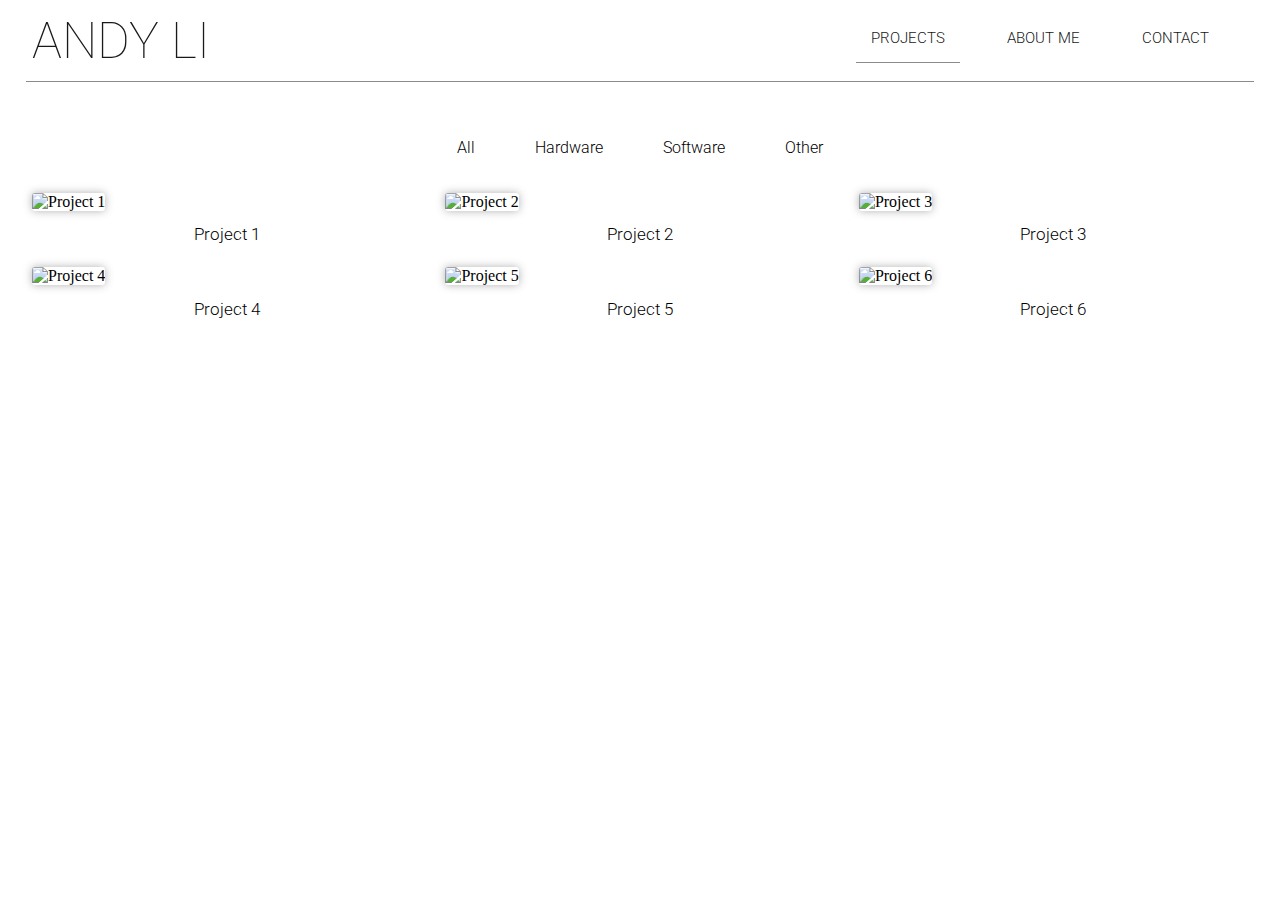
==== index.html @ c4906698 "commit on main" ====
<!DOCTYPE html>
<html>
<head>
    <title>Andy's Projects</title>
    <meta charset="utf-8">
    <link rel="preconnect" href="https://fonts.googleapis.com">
    <link rel="preconnect" href="https://fonts.gstatic.com" crossorigin>
    <link href="https://fonts.googleapis.com/css2?family=Roboto:ital,wght@0,100;0,300;0,400;0,500;0,700;1,100;1,300;1,400;1,500;1,700&display=swap" rel="stylesheet">
    <meta name="viewport" content="width=device-width, initial-scale=1.0">
    <link rel="stylesheet" href="style.css">
</head>

<body>
    <div class="topbar">
        <header class="topbar2">
            <h1 class="name">ANDY LI<h1>
            <nav class="navbar">
                <ul>
                    <li><a href="contact.html">CONTACT</a></li>
                    <li><a href="aboutme.html">ABOUT ME</a></li>
                    <li><a href="index.html" class="active">PROJECTS</a></li>
                </ul>
            </nav>
        </header>
        <div class="line"></div>
    </div>

    <div class="buttons">
        <button onclick="filterGallery('all')">All</button>
        <button onclick="filterGallery('hardware')">Hardware</button>
        <button onclick="filterGallery('software')">Software</button>
        <button onclick="filterGallery('other')">Other</button>
    </div>

    <div class="gallery">
        <div class="project hardware show">
            <a href="projects/project1/about.html">
                <img src="images/project1.png" alt="Project 1">
                <p>Project 1</p>
            </a>
        </div>
        <div class="project software show">
            <a href="projects/project2/about.html">
                <img src="images/project2.png" alt="Project 2">
                <p>Project 2</p>
            </a>
        </div>
        <div class="project both show">
            <a href="projects/project3/about.html">
                <img src="images/project3.png" alt="Project 3">
                <p>Project 3</p>
            </a>
        </div>
        <div class="project other show">
            <a href="projects/project4/about.html">
                <img src="images/project4.png" alt="Project 4">
                <p>Project 4</p>
            </a>
        </div>
        <div class="project hardware show">
            <a href="projects/project5/about.html">
                <img src="images/project5.png" alt="Project 5">
                <p>Project 5</p>
            </a>
        </div>
        <div class="project software show">
            <a href="projects/project6/about.html">
                <img src="images/project6.png" alt="Project 6">
                <p>Project 6</p>
            </a>
        </div>
    </div>

    <script src="js/custom.js"></script>
</body>
</html>
---- style.css ----
html, body {
    margin: 0;
    padding: 0;
}

.suboption {
    display: flex;
    align-items: center;
    padding: 2% 0;
}
.suboption a {
    color: black;
    font-family: "Roboto", sans-serif;
    font-weight: 100;
    font-style: normal;
    font-size: 25px;
    text-decoration: none;
    padding: 0vw 1vw;
    align-items: center;
    display: flex;
    transition: transform 0.3s;
}
.suboption img {
    display: block;
    width: calc(1vw + 50px);
}

.suboption p {
    margin-left: 1vw;
}

.suboption a:hover{
    transform: scale(1.03);
}

.options {
    padding: 0% 2%;
    margin-top: 10%;
}

.paragraph {
    font-size: 17px;
    font-family: "Roboto", sans-serif;
    font-weight: 300;
    font-style: normal;
    width: 50vw;
    margin-bottom: 30px;
    margin-top: -5px;
}

.aboutmain {
    padding: 0% 1.5%;
    display: flex;
    flex-direction: column;
    align-items: center;
}

.aboutfull {
    margin-top: 10%;
    display: flex;
}

.aboutfull img {
    width: 40vw;
    height: 100%;
    box-shadow: 0 0 0.2em 0 rgba(0,0,0,0.45);
    border-radius: 0.2em;
}

.resume a{
    color: black;
    text-decoration: none;
    text-align: center;
    padding: 1em;
    font-size: 17px;
    font-family: "Roboto", sans-serif;
    font-weight: 300;
    font-style: normal;
    transition: box-shadow 0.3s;
}
.resume a:hover{
    box-shadow: 0 0 0.4em 0 rgba(0,0,0,0.5);
    border-radius: 0.5em;
    transform: scale(1.05);
}


.name {
    position: relative;
    font-size: 50px;
    font-family: "Roboto", sans-serif;
    font-weight: 100;
    font-style: normal;
    transform: translateY(30px);
}

.topbar {
    background-color: white;
    width: 100%;
    position: fixed;
    top: 0;
    left: 0;
    padding: 0;
    opacity: 90%;
    z-index: 1000;
    transform: translateY(-60px);
}

.topbar2 {
    display: flex;
    justify-content: space-between;
    align-items: center;
    padding: 0.5em 2.5vw;
    width: 100%;
}

.line {
    position: fixed;
    width: 96%;
    height: 1px;
    background-color: rgb(128, 128, 128);
    left: 2%;
    margin-left: auto;
}

.navbar {
    margin-right: 8vh;
    transform: translateY(30px);

}

.navbar ul{
    list-style-type: none;
}

.navbar a{
    color: black;
    text-decoration: none;
    display: flex;
    text-align: center;
    padding: 1em;
    font-size: 15px;
    font-family: "Roboto", sans-serif;
    font-weight: 300;
    font-style: normal;
    transition: box-shadow 0.3s;
}
.navbar a:hover{
    /*background-color: rgb(205, 201, 201);*/
    box-shadow: 0 0 0.4em 0 rgba(0,0,0,0.5);
    border-radius: 0.5em;
    /*color: white;*/
}

.navbar li{
    float: right;
    padding: 0.5em;
    margin-top: -4vh;
}
.active {
    border-bottom: 1px solid grey;
}

.gallery {
    margin-top: 2%;
    display: grid;
    grid-template-columns: repeat(auto-fill, minmax(340px, 1fr));
    gap: 2%;
    padding: 0% 2.5%;
    z-index: 1;
}

.gallery a{
    text-decoration: none;
    color: black;
    z-index: 1;
}

.gallery img {
    max-width: 100%;
    height: auto;
    box-shadow: 0 0 0.5em 0 rgba(85, 85, 85, 0.45);
    border-radius: 0.2em;
    transition: transform 0.3s, box-shadow 0.3s, opacity 0.3s;
}

.gallery p {
    position: relative;
    top: -5%;
    text-align: center;
    font-size: 17px;
    font-family: "Roboto", sans-serif;
    font-weight: 300;
    font-style: normal;
    z-index: 1;
}

.gallery img:hover{
    opacity: 80%;
    transform: scale(1.05);
    box-shadow: 0 0px 1em rgba(0, 0, 0, 0.3);
    z-index: 1;
}

@media (max-width: 750px){
    .options {
        margin-top: 40%;
    }

    .aboutfull {
        margin-top: 40%;
    }

    .gallery {
        margin-top: 40%;
    }

    .navbar ul {
        flex-direction: column;
        align-items: flex-start;
    }
    
    .navbar li {
        float: none;
    }
    .topbar {
        transform: translateY(-90px);
    }
    .name {
        transform: translateY(60px);
    }
    .navbar {
        transform: translateY(60px);
    }
    .buttons {
        transform: translateY(30vw);
    }

    @media (max-width: 500px) {
        .options {
            margin-top: 60%;
        }
    
        .aboutfull {
            margin-top: 60%;
        }
    
        .gallery {
            margin-top: 50%;
        }
        .suboption {
            padding: 4% 0;
        }
        .buttons {
            transform: translateY(40vw);
        }
    }
    
}

.buttons {
    display: flex;
    justify-content: center;
    margin-top: 10%;
}

.buttons button {
    margin: 0 10px;
    padding: 10px 20px;
    font-size: 16px;
    font-family: "Roboto", sans-serif;
    font-weight: 300;
    cursor: pointer;
    transition: transform 0.3s;
    background-color: white;
    border: none;
    outline: none;
}

.buttons button:hover {
    box-shadow: 0 0 0.4em 0 rgba(0,0,0,0.5);
    border-radius: 0.5em;
}

.hide {
    opacity: 0;
    transform: scale(0.8);
    pointer-events: none;
    transition: opacity 0.3s, transform 0.3s;
}

.show {
    opacity: 1;
    transform: scale(1);
    pointer-events: auto;
}
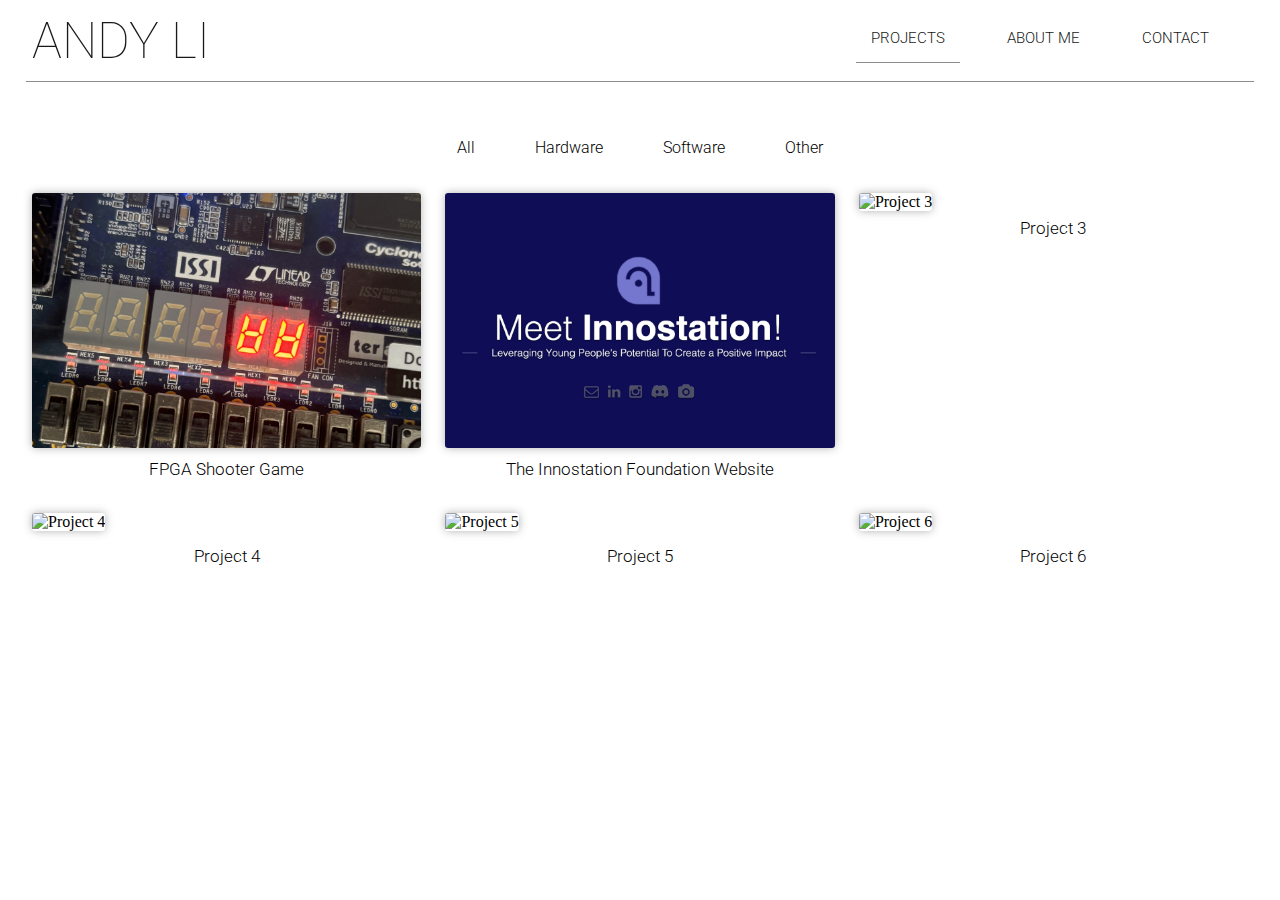
==== commit d0b2a132: "commit on main" ====
--- a/index.html
+++ b/index.html
@@ -25,6 +25,7 @@
         <div class="line"></div>
     </div>
 
+    <div class="main">
     <div class="buttons">
         <button onclick="filterGallery('all')">All</button>
         <button onclick="filterGallery('hardware')">Hardware</button>
@@ -36,13 +37,13 @@
         <div class="project hardware show">
             <a href="projects/project1/about.html">
                 <img src="images/project1.png" alt="Project 1">
-                <p>Project 1</p>
+                <p>FPGA Shooter Game</p>
             </a>
         </div>
         <div class="project software show">
-            <a href="projects/project2/about.html">
+            <a href="https://innostation.org/">
                 <img src="images/project2.png" alt="Project 2">
-                <p>Project 2</p>
+                <p>The Innostation Foundation Website</p>
             </a>
         </div>
         <div class="project both show">
@@ -70,7 +71,7 @@
             </a>
         </div>
     </div>
-
+    </div>
     <script src="js/custom.js"></script>
 </body>
 </html>
--- a/style.css
+++ b/style.css
@@ -58,10 +58,11 @@
 .aboutfull {
     margin-top: 10%;
     display: flex;
+    padding: 0 5%;
 }
 
 .aboutfull img {
-    width: 40vw;
+    width: 35vw;
     height: 100%;
     box-shadow: 0 0 0.2em 0 rgba(0,0,0,0.45);
     border-radius: 0.2em;
@@ -186,7 +187,7 @@
 
 .gallery p {
     position: relative;
-    top: -5%;
+    top: -3%;
     text-align: center;
     font-size: 17px;
     font-family: "Roboto", sans-serif;
@@ -234,6 +235,7 @@
     }
     .buttons {
         transform: translateY(30vw);
+        color: black;
     }
 
     @media (max-width: 500px) {
@@ -242,17 +244,18 @@
         }
     
         .aboutfull {
-            margin-top: 60%;
+            margin-top: 70%;
         }
     
         .gallery {
-            margin-top: 50%;
+            margin-top: 60%;
         }
         .suboption {
             padding: 4% 0;
         }
         .buttons {
-            transform: translateY(40vw);
+            transform: translateY(50vw);
+            color: black;
         }
     }
     
@@ -262,6 +265,7 @@
     display: flex;
     justify-content: center;
     margin-top: 10%;
+    color: black;
 }
 
 .buttons button {
@@ -275,6 +279,7 @@
     background-color: white;
     border: none;
     outline: none;
+    color: black;
 }
 
 .buttons button:hover {
@@ -294,3 +299,12 @@
     transform: scale(1);
     pointer-events: auto;
 }
+
+.main, .name{
+    opacity: 0;
+    transition: opacity 0.5s ease-in-out;
+}
+
+.fade-out {
+    opacity: 0 !important;
+}
